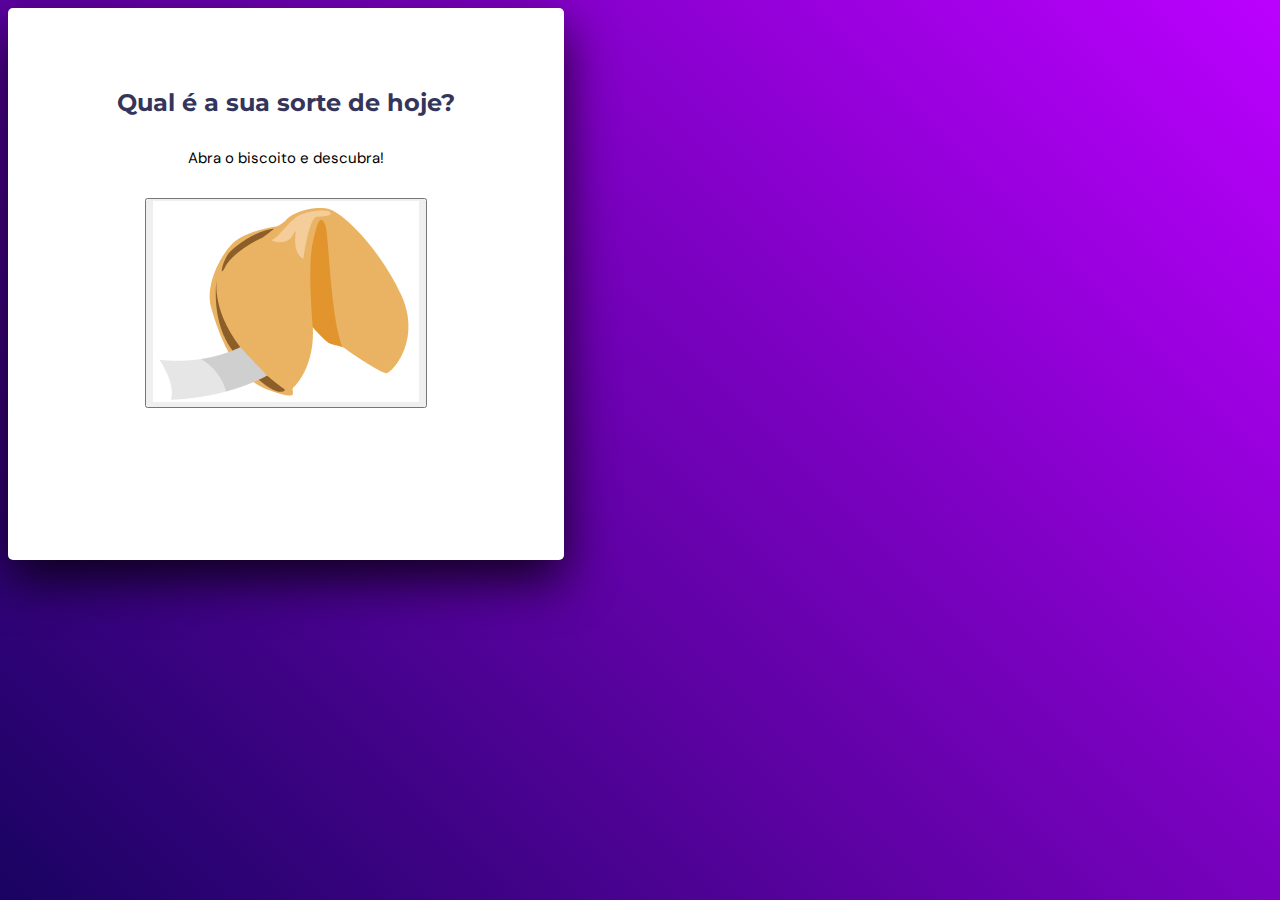
==== Biscoito da Sorte/index.html @ d296d067 "adicionado animacoes no biscoito" ====
<!DOCTYPE html>
<html lang="pt-br">
<head>
    <link rel="preconnect" href="https://fonts.googleapis.com">
    <link rel="preconnect" href="https://fonts.gstatic.com" crossorigin>
  
    <meta charset="UTF-8">
    <meta http-equiv="X-UA-Compatible" content="IE=edge">
    <meta name="viewport" content="width=device-width, initial-scale=1.0">
    <title>Document</title>
    <link rel="stylesheet" href="style.css">

    <link href="https://fonts.googleapis.com/css2?family=DM+Sans&family=Dancing+Script&family=Montserrat:wght@700&display=swap" rel="stylesheet">

</head>
<body>
    <main>
        <div class="screen1">
            <h1>Qual é a sua sorte de hoje?</h1>
            <p>Abra o biscoito e descubra!</p>
            <button id="btnTry" class="btn"><img src="img/fortune-cookie.jpg"  ></button>
            
            <img src="img/fortune-cookie.jpg" alt="" class="top hide">
            <img src="img/fortune-cookie.jpg" alt="" class="topCenter hide">
            <img src="img/fortune-cookie.jpg" alt="" class="topRight hide">

            <img src="img/fortune-cookie.jpg" alt="" class="centerLeft hide">
            <img src="img/fortune-cookie.jpg" alt="" class="leftTop hide">
            <img src="img/fortune-cookie.jpg" alt="" class="topleft hide">

        </div>
    </main>
    <script src="./main.js"></script>
</body>
</html>
---- Biscoito da Sorte/style.css ----
:root {
    font-size: 62.5%;
    margin: 0;
    padding: 0;
    box-sizing: border-box;
}

body {
    background-image: linear-gradient(45deg, #190361 0%, #BB00FF 100%);
    background-attachment: fixed;
}

.screen1 {
    width: 42.8rem;
    height: 42.4rem;
    background: #FFFFFF;

    box-shadow: .0rem 2.0rem 5.0rem rgba(0, 0, 0, 0.8);
    border-radius: .5rem;

    display: flex;
    flex-direction: column;
    align-items: center;

    padding: 6.4rem;
    
}

.screen1 h1 {
    font-family: 'Montserrat', sans-serif;
    font-weight: bold;
    font-size: 2.4rem;
    line-height: 2.9rem;
    color: #34355B;
}

.screen1 p {
    font-family: 'DM Sans', sans-serif;
    font-size: 1.5rem;
    line-height: 2.0rem;
    margin-bottom: 3.0rem;
}

.top {
   margin-top: -2.0rem;
   animation: downtop 700ms;
}

.down {
    margin-top: 2.0rem;
    animation: centerLeft 400ms;
}

.downCenter {
    margin: 1.5rem 0px 0px 0px;
}

.downCenterLeft {
    margin-top: 1.5rem;
    margin-right: 9.5rem;
    animation: downtop 700ms;
}

.toTop {
    margin-top: -2.0rem;
}

.topleft {
    margin-top: -2.0rem;
    margin-right: 9.5rem;
    animation: toright 700ms;
}

.topCenter {
    margin-top: -2.0rem;
    margin-right: -4.0rem;
    animation: toright 700ms;
}

.topRight {
    margin-top: -2.0rem;
    margin-right: -1.5rem;
    animation: topdown 700ms;
}

.rightleftCenter {
    margin-left: 1.5rem;
    animation: toleft 700ms;
}

.centerLeft {
    animation: toleft 700ms;
}

.leftTop {
    margin-left: -5.5rem;
    animation: downtop 700ms;
}


.hide {
    display: none;
    transition: 2s;
}

@keyframes downtop {
    0% {
        opacity: 1;
        transform: translateY(0);
    }

    100% {
        opacity: 1;
        transform: translateY(-1.5rem);
    }
}

@keyframes topdown {
    0% {
        opacity: 1;
        transform: translateY(-1.5rem);
    }

    100% {
        opacity: 1;
        transform: translateY(0);
    }
}

@keyframes toright {
    0% {
        opacity: 1;
        transform: translateX(-2.5rem);
    }

    100% {
        opacity: 1;
        transform: translateX(0);
    }
}

@keyframes toleft {
    0% {
        opacity: 1;
        transform: translateX(0);
    }

    100% {
        opacity: 1;
        transform: translateX(-1.5rem);
    }
}
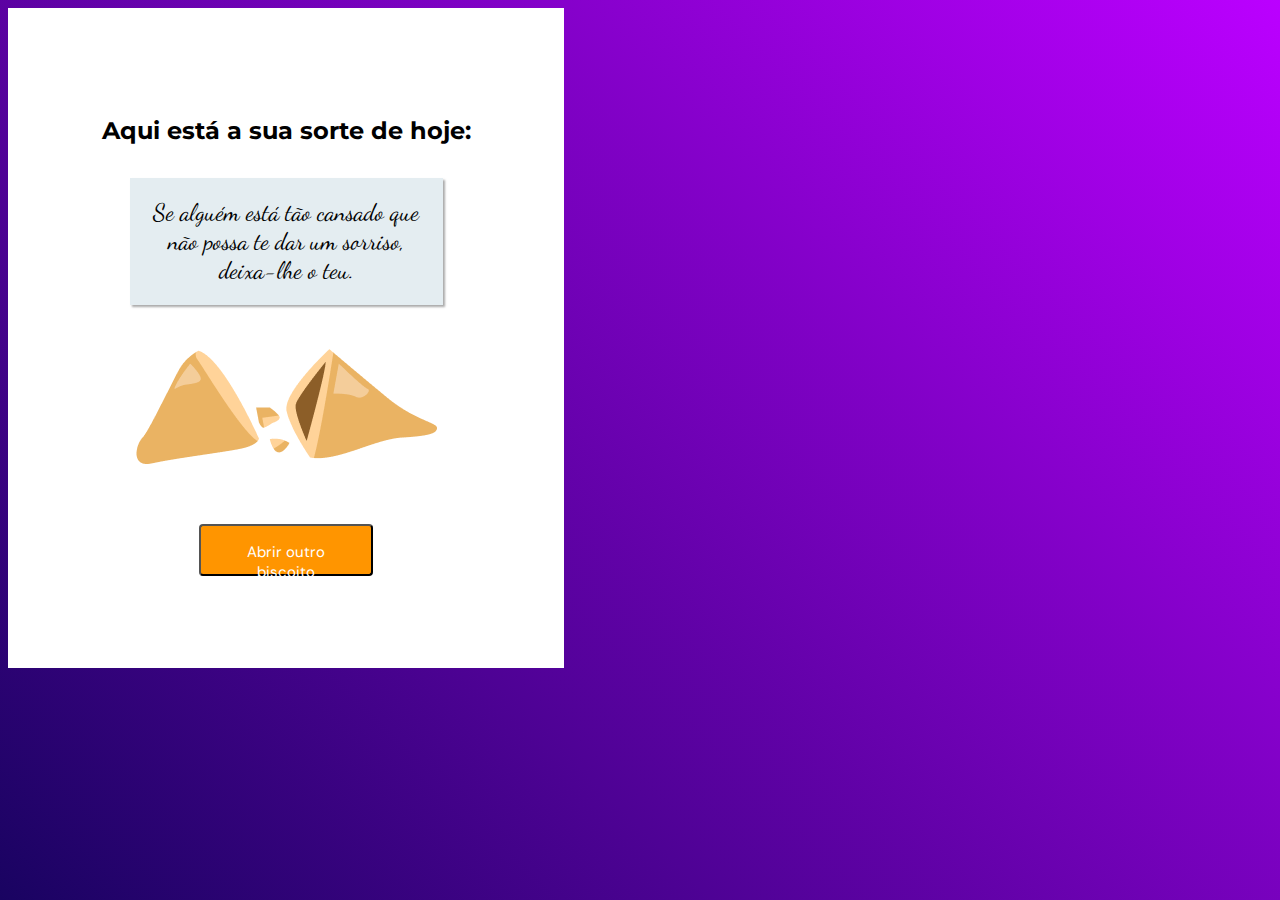
==== commit 62e8762a: "começado tela 2" ====
--- a/Biscoito da Sorte/index.html
+++ b/Biscoito da Sorte/index.html
@@ -15,7 +15,7 @@
 </head>
 <body>
     <main>
-        <div class="screen1">
+        <div class="screen1 hide">
             <h1>Qual é a sua sorte de hoje?</h1>
             <p>Abra o biscoito e descubra!</p>
             <button id="btnTry" class="btn"><img src="img/fortune-cookie.jpg"  ></button>
@@ -27,7 +27,17 @@
             <img src="img/fortune-cookie.jpg" alt="" class="centerLeft hide">
             <img src="img/fortune-cookie.jpg" alt="" class="leftTop hide">
             <img src="img/fortune-cookie.jpg" alt="" class="topleft hide">
+        </div>
 
+        <div class="screen2">
+            <div class="msg">
+                <h1>Aqui está a sua sorte de hoje:</h1>
+                <div class="box hide">
+                    <p>Se alguém está tão cansado que não possa te dar um sorriso, deixa-lhe o teu.</p>
+            </div>
+            </div>
+            <img src="img/biscoito-2.png" alt="">
+            <button id="btnTry-2">Abrir outro biscoito</button>
         </div>
     </main>
     <script src="./main.js"></script>
--- a/Biscoito da Sorte/style.css
+++ b/Biscoito da Sorte/style.css
@@ -10,6 +10,7 @@
     background-attachment: fixed;
 }
 
+/* screen 1 */
 .screen1 {
     width: 42.8rem;
     height: 42.4rem;
@@ -150,4 +151,93 @@
         transform: translateX(-1.5rem);
     }
 }
+
+/* screen 2 */
+.screen2 {
+    width: 42.8rem;
+    height: 56.4rem;
+    padding: 4.8rem 6.4rem;
     
+    background-color: #FFFFFF;
+
+    display: flex;
+    flex-direction: column;
+    align-items: center;
+    justify-content: space-evenly;
+
+    text-align: center;
+
+}
+
+.screen2 .msg {
+    display: flex;
+    flex-direction: column;
+
+    align-items: center;
+}
+
+.screen2 h1 {
+    font-family: 'Montserrat', sans-serif;
+    font-size: 2.4rem;
+    font-weight: bold;
+    line-height: 2.9rem;
+    text-align: center;
+}
+
+.box {
+    padding: 1.0rem;
+    gap: 1.0rem;
+    width: 29.3rem;
+    height: 10.7rem;
+
+    margin-top: 1.7rem;
+
+    background-color: #E4EDF1;
+    box-shadow: .2rem .2rem .2rem rgba(85, 85, 85, 0.5);
+
+    display: flex;
+    flex-direction: row;
+    justify-content: center;
+    align-items: center;
+
+}
+
+.screen2 p {
+    font-family: 'Dancing Script', sans-serif;
+    font-size: 2.4rem;
+    line-height: 2.9rem;
+    text-align: center;
+}
+
+.screen2 button {
+    display: flex;
+    flex-direction: row;
+    align-items: flex-start;
+    padding: 1.6rem;
+    gap: 1.0rem;
+
+    width: 17.4rem;
+    height: 5.2rem;
+    margin-top: 1.7rem;
+    background-color: #FF9500;
+    border-radius: .4rem;
+
+    font-family: 'DM Sans';
+    font-size: bold;
+    font-size: 1.5rem;
+    line-height: 2.0rem;
+    color: white;
+}
+
+@keyframes downtopMsg {
+    0% {
+        opacity: 1;
+        transform: translateY(0);
+    }
+
+    100% {
+        opacity: 1;
+        transform: translateY(-1.5rem);
+    }
+}
+
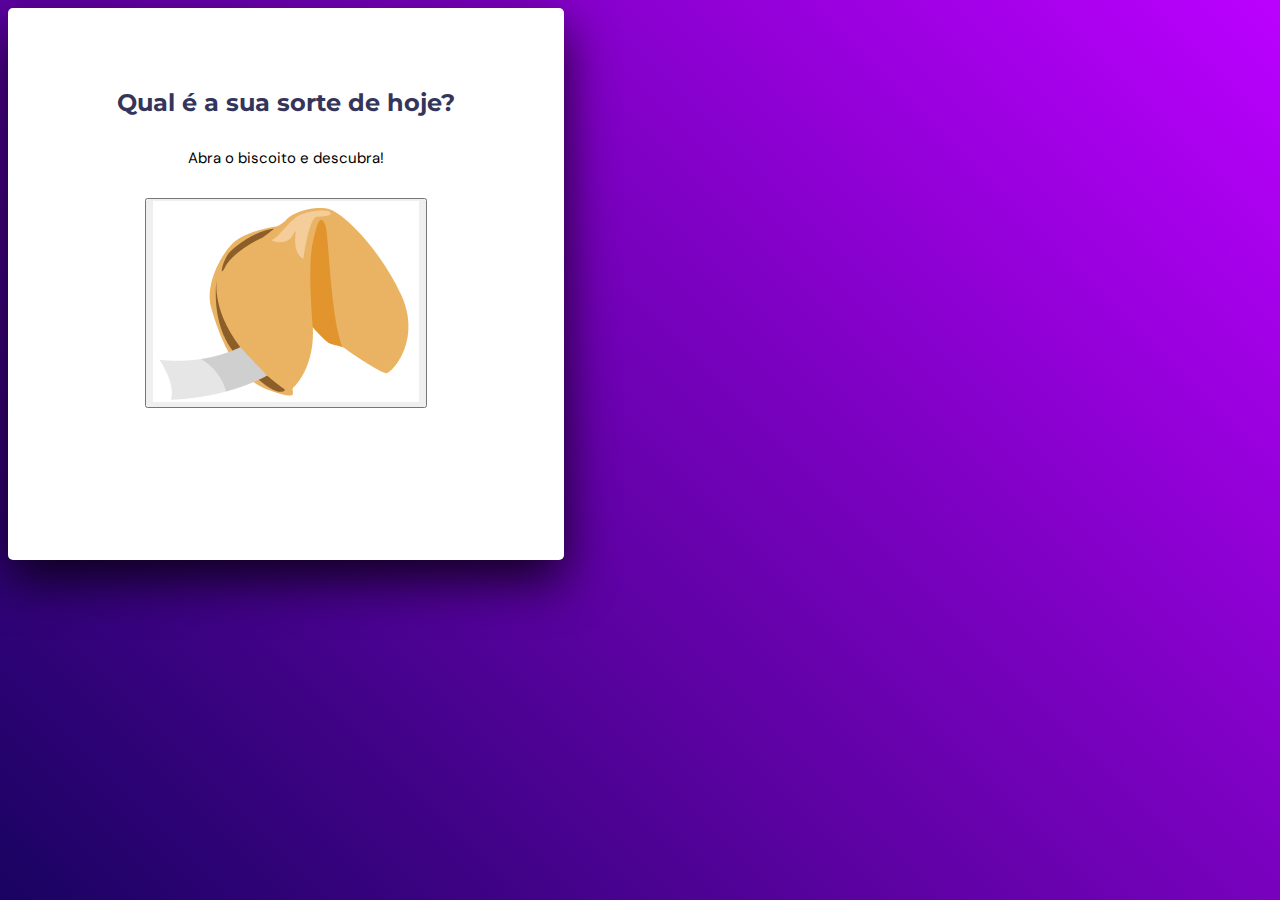
==== commit 159dbdd9: "teste" ====
--- a/Biscoito da Sorte/index.html
+++ b/Biscoito da Sorte/index.html
@@ -15,7 +15,7 @@
 </head>
 <body>
     <main>
-        <div class="screen1 hide">
+        <div class="screen1 ">
             <h1>Qual é a sua sorte de hoje?</h1>
             <p>Abra o biscoito e descubra!</p>
             <button id="btnTry" class="btn"><img src="img/fortune-cookie.jpg"  ></button>
@@ -29,15 +29,15 @@
             <img src="img/fortune-cookie.jpg" alt="" class="topleft hide">
         </div>
 
-        <div class="screen2">
+        <div class="screen2 hide-absolute">
             <div class="msg">
                 <h1>Aqui está a sua sorte de hoje:</h1>
-                <div class="box hide">
+                <div class="box2 absolute ">
                     <p>Se alguém está tão cansado que não possa te dar um sorriso, deixa-lhe o teu.</p>
             </div>
             </div>
             <img src="img/biscoito-2.png" alt="">
-            <button id="btnTry-2">Abrir outro biscoito</button>
+            <button id="btnTry2">Abrir outro biscoito</button>
         </div>
     </main>
     <script src="./main.js"></script>
--- a/Biscoito da Sorte/style.css
+++ b/Biscoito da Sorte/style.css
@@ -101,7 +101,7 @@
 
 .hide {
     display: none;
-    transition: 2s;
+    
 }
 
 @keyframes downtop {
@@ -167,6 +167,8 @@
 
     text-align: center;
 
+    position: relative;
+
 }
 
 .screen2 .msg {
@@ -174,6 +176,8 @@
     flex-direction: column;
 
     align-items: center;
+
+    position: relative;
 }
 
 .screen2 h1 {
@@ -199,7 +203,31 @@
     flex-direction: row;
     justify-content: center;
     align-items: center;
-
+}
+
+.box2 {
+    padding: 1.0rem;
+    gap: 1.0rem;
+    width: 5.3rem;
+    height: 5.7rem;
+    margin-right: 2.4rem;
+    margin-top: 12.7rem;
+
+    background-color: #E4EDF1;
+    box-shadow: .2rem .2rem .2rem rgba(85, 85, 85, 0.5);
+
+    display: flex;
+    flex-direction: row;
+    justify-content: center;
+    align-items: center;
+
+}
+
+.box2Animation {
+    animation: downtopMsg 700ms;
+}
+.box2 p {
+    display: none;
 }
 
 .screen2 p {
@@ -209,6 +237,19 @@
     text-align: center;
 }
 
+.relative {
+    position: relative;
+}
+
+.absolute {
+    position: absolute;
+}
+
+.hide-absolute {
+    display: none;
+    position: absolute;
+}
+
 .screen2 button {
     display: flex;
     flex-direction: row;
@@ -229,15 +270,18 @@
     color: white;
 }
 
+
+
 @keyframes downtopMsg {
     0% {
-        opacity: 1;
-        transform: translateY(0);
-    }
-
-    100% {
-        opacity: 1;
-        transform: translateY(-1.5rem);
-    }
-}
-
+        opacity: 0;
+        transform: translateY();
+        
+    }
+
+    100% {
+        opacity: 1;
+        transform: translateY(-8.1rem);
+    }
+}
+
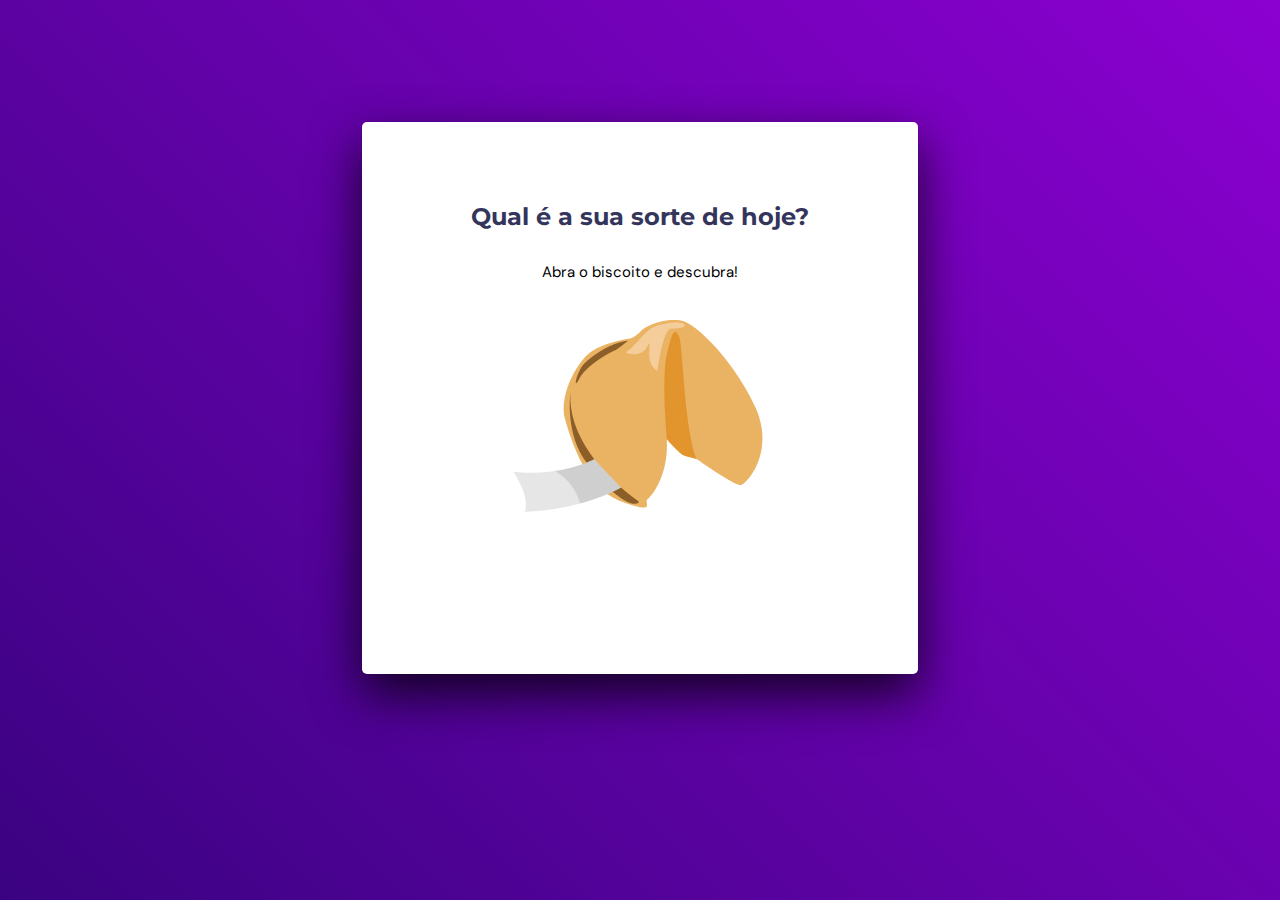
==== commit bd012a03: "adicionado ajustes de animacao" ====
--- a/Biscoito da Sorte/index.html
+++ b/Biscoito da Sorte/index.html
@@ -32,7 +32,7 @@
         <div class="screen2 hide-absolute">
             <div class="msg">
                 <h1>Aqui está a sua sorte de hoje:</h1>
-                <div class="box2 absolute ">
+                <div class="box2  ">
                     <p>Se alguém está tão cansado que não possa te dar um sorriso, deixa-lhe o teu.</p>
             </div>
             </div>
--- a/Biscoito da Sorte/style.css
+++ b/Biscoito da Sorte/style.css
@@ -6,8 +6,15 @@
 }
 
 body {
-    background-image: linear-gradient(45deg, #190361 0%, #BB00FF 100%);
+    background: linear-gradient(45deg, #190361, #bb00ff);
+    animation: gradient 10s ease infinite;
+    background-size: 200% 200%;
     background-attachment: fixed;
+
+    display: grid;
+    place-items: center;
+
+    height: 100vh;
 }
 
 /* screen 1 */
@@ -24,6 +31,9 @@
     align-items: center;
 
     padding: 6.4rem;
+
+    margin-top: -12rem;
+
     
 }
 
@@ -40,6 +50,14 @@
     font-size: 1.5rem;
     line-height: 2.0rem;
     margin-bottom: 3.0rem;
+    
+    border: none;
+}
+
+.btn {
+    background-color: #FFFFFF;
+    border: none;
+    cursor: pointer;
 }
 
 .top {
@@ -102,6 +120,18 @@
 .hide {
     display: none;
     
+}
+
+@keyframes gradient {
+	0% {
+		background-position: 0% 50%;
+	}
+	50% {
+		background-position: 100% 50%;
+	}
+	100% {
+		background-position: 0% 50%;
+	}
 }
 
 @keyframes downtop {
@@ -159,6 +189,7 @@
     padding: 4.8rem 6.4rem;
     
     background-color: #FFFFFF;
+    box-shadow: .0rem 2.0rem 5.0rem rgba(0, 0, 0, 0.8);
 
     display: flex;
     flex-direction: column;
@@ -168,6 +199,9 @@
     text-align: center;
 
     position: relative;
+
+    margin-top: -12rem;
+
 
 }
 
@@ -220,15 +254,14 @@
     flex-direction: row;
     justify-content: center;
     align-items: center;
-
+     
+    animation: downtopMsg 2.5s;
 }
 
 .box2Animation {
     animation: downtopMsg 700ms;
 }
-.box2 p {
-    display: none;
-}
+
 
 .screen2 p {
     font-family: 'Dancing Script', sans-serif;
@@ -268,9 +301,9 @@
     font-size: 1.5rem;
     line-height: 2.0rem;
     color: white;
-}
-
-
+
+    border: none;
+}
 
 @keyframes downtopMsg {
     0% {
@@ -281,7 +314,7 @@
 
     100% {
         opacity: 1;
-        transform: translateY(-8.1rem);
-    }
-}
-
+        transform: translateY(-2.1rem);
+    }
+}
+
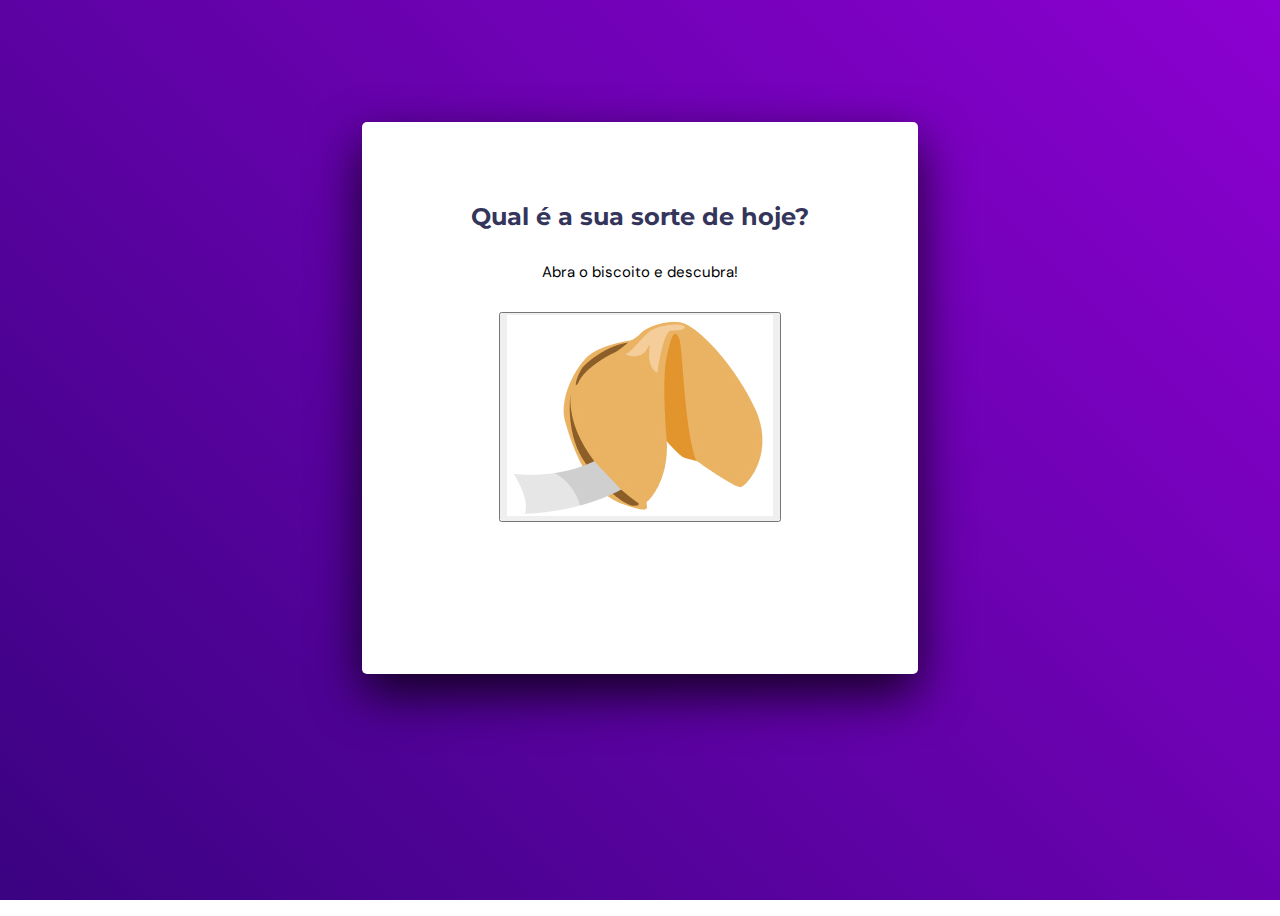
==== commit e0f91c57: "feito ajuste de layout" ====
--- a/Biscoito da Sorte/index.html
+++ b/Biscoito da Sorte/index.html
@@ -18,7 +18,7 @@
         <div class="screen1 ">
             <h1>Qual é a sua sorte de hoje?</h1>
             <p>Abra o biscoito e descubra!</p>
-            <button id="btnTry" class="btn"><img src="img/fortune-cookie.jpg"  ></button>
+            <button id="btnTry" clgitass="btn"><img src="img/fortune-cookie.jpg"  ></button>
             
             <img src="img/fortune-cookie.jpg" alt="" class="top hide">
             <img src="img/fortune-cookie.jpg" alt="" class="topCenter hide">
@@ -32,7 +32,7 @@
         <div class="screen2 hide-absolute">
             <div class="msg">
                 <h1>Aqui está a sua sorte de hoje:</h1>
-                <div class="box2  ">
+                <div class="box2 ">
                     <p>Se alguém está tão cansado que não possa te dar um sorriso, deixa-lhe o teu.</p>
             </div>
             </div>
--- a/Biscoito da Sorte/style.css
+++ b/Biscoito da Sorte/style.css
@@ -200,8 +200,7 @@
 
     position: relative;
 
-    margin-top: -12rem;
-
+    
 
 }
 
@@ -258,11 +257,6 @@
     animation: downtopMsg 2.5s;
 }
 
-.box2Animation {
-    animation: downtopMsg 700ms;
-}
-
-
 .screen2 p {
     font-family: 'Dancing Script', sans-serif;
     font-size: 2.4rem;
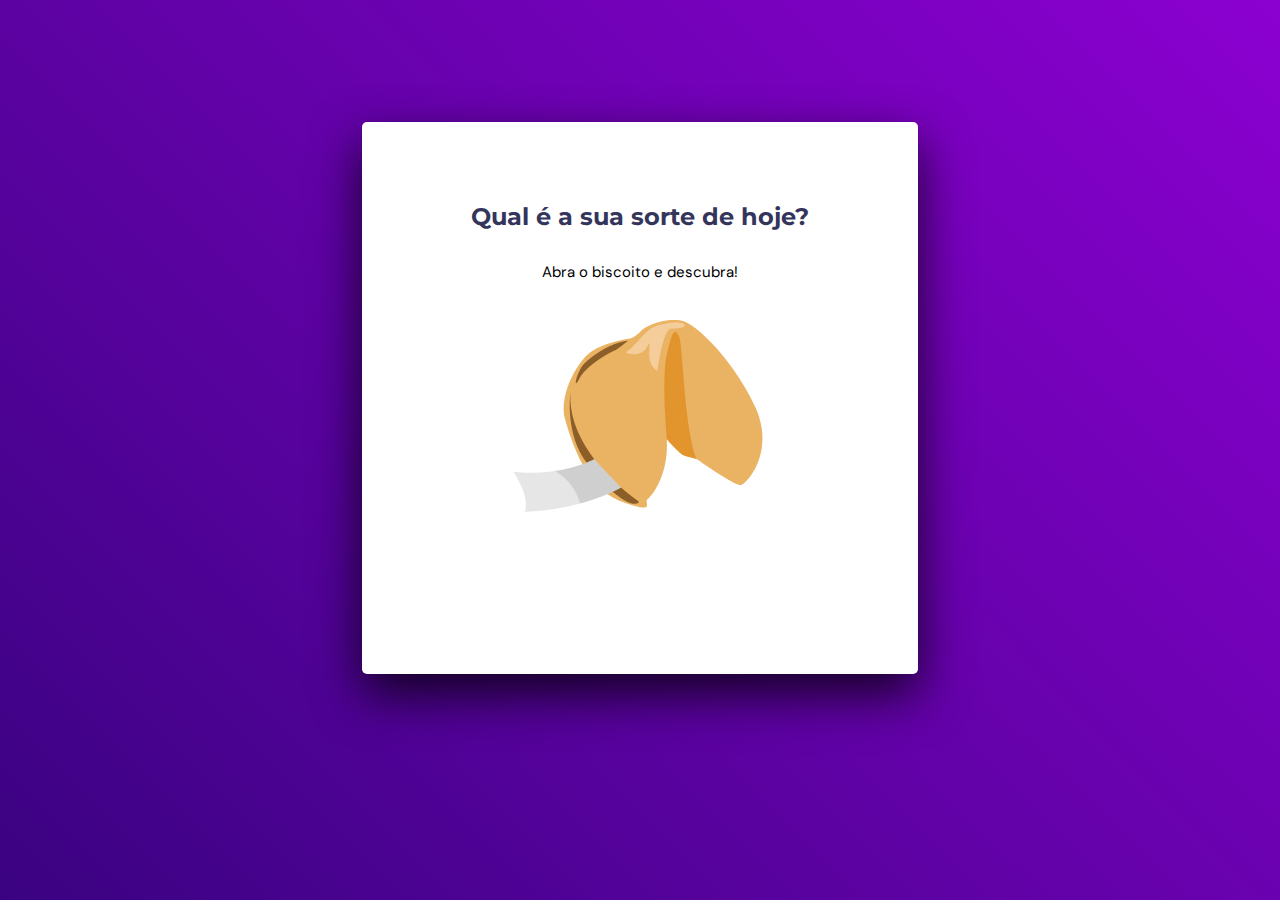
==== commit a9ce7af3: "adicionado título principal" ====
--- a/Biscoito da Sorte/index.html
+++ b/Biscoito da Sorte/index.html
@@ -7,7 +7,7 @@
     <meta charset="UTF-8">
     <meta http-equiv="X-UA-Compatible" content="IE=edge">
     <meta name="viewport" content="width=device-width, initial-scale=1.0">
-    <title>Document</title>
+    <title>Biscoito da Sorte</title>
     <link rel="stylesheet" href="style.css">
 
     <link href="https://fonts.googleapis.com/css2?family=DM+Sans&family=Dancing+Script&family=Montserrat:wght@700&display=swap" rel="stylesheet">
--- a/Biscoito da Sorte/style.css
+++ b/Biscoito da Sorte/style.css
@@ -51,6 +51,11 @@
     line-height: 2.0rem;
     margin-bottom: 3.0rem;
     
+    border: none;
+}
+
+.screen1 button {
+    background-color: #FFFFFF;
     border: none;
 }
 
@@ -305,7 +310,7 @@
         transform: translateY();
         
     }
-
+    
     100% {
         opacity: 1;
         transform: translateY(-2.1rem);
